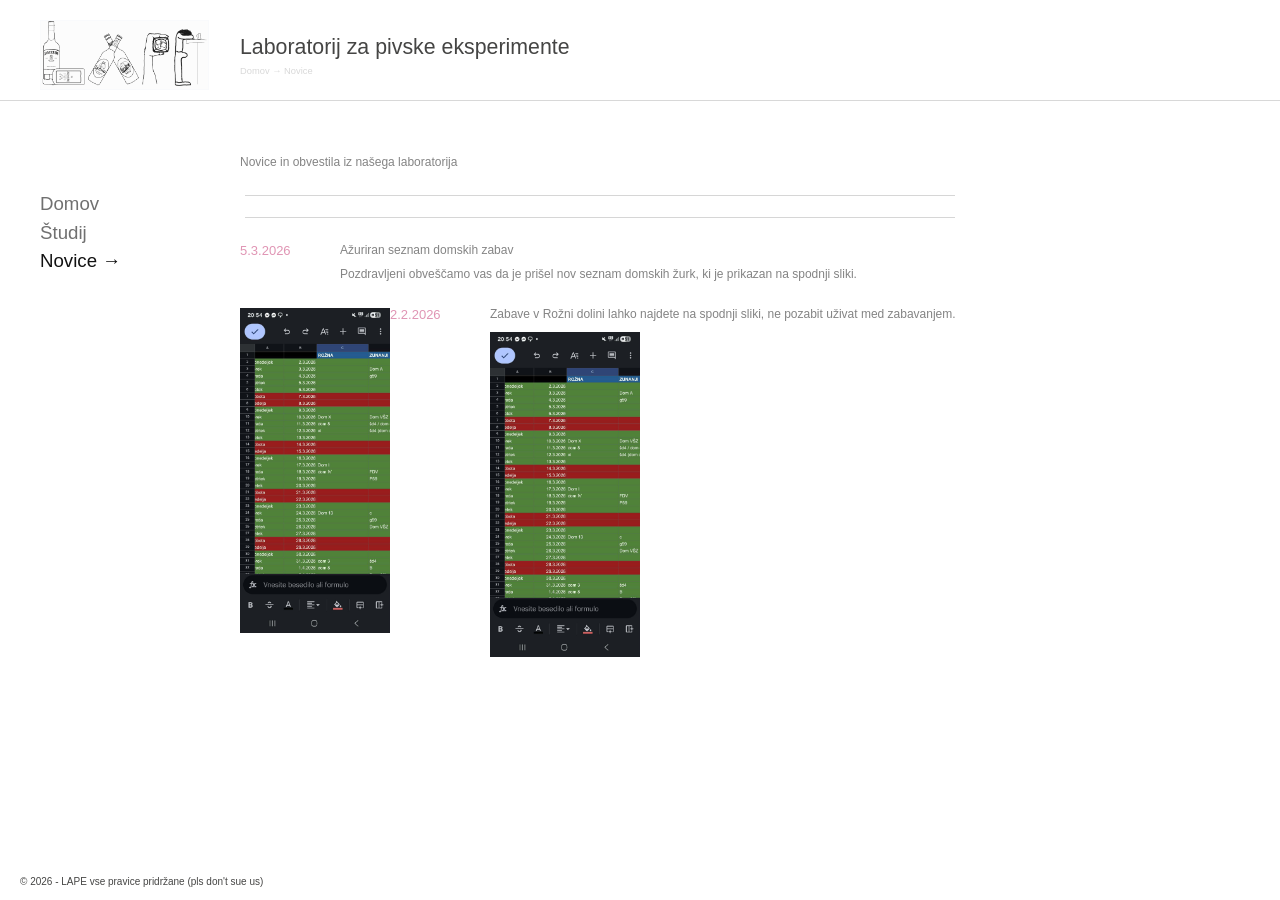
==== novice.html @ e4cd72fa "Update novice.html" ====
<!DOCTYPE html>
<!-- saved from url=(0032)novice.html -->
<html><head><meta http-equiv="Content-Type" content="text/html; charset=UTF-8">
        
        <meta name="description" content="Uradna stran Laboratorija za nelinearno mehaniko">
        <meta name="keywords" content="Univerza v Ljubljani, Fakulteta za strojnistvo, Askerceva 6, Miha Brojan, Brojan, Tomaz Videnic, Videnic, nelinearna mehanika, geometrijska nelinearnost, snovna nelinearnost, konstrukcije, materiali z oblikovnim spominom, izbocitev, lupine, termomehanika, biomehanika, merjenje snovnih znacilnosti mehkih tkiv, razvoj medicinskih implantatov, mehanika fluidov, trdnost, kompozitni materiali, stabilnost">
        <meta name="author" content="Miha Brojan">
        <title>LAPE</title>
        <link href="style.css" rel="stylesheet" type="text/css" media="screen">
        <link rel="stylesheet" href="css" type="text/css">
</head>



<body>


<div id="header-wrapper">
        <div id="header">
                <div id="logo">
                        <a href="index.html"><img src="logo.svg" height="70" alt="logo"></a>
                </div>
                <div id="header-text">
                        <h3>Laboratorij za pivske eksperimente</h3>
                        <h6><a href="index.html">Domov</a> → Novice</h6>
                </div>
        </div>
</div>


<div id="menu-wrapper">
        <div id="main-menu">
                <ul>
                        <li><a href="index.html">Domov</a></li>
                        <li><a href="studij.html">Študij</a></li>
                        <li><a class="selected" href="novice.html">Novice  →</a></li>
                </ul>
        </div>
        <div id="footer">
                <h6>© 2026 - LAPE vse pravice pridržane (pls don't sue us)</h6>
        </div>
</div>








<div id="content">

<div class="comments-block">


<p>
Novice in obvestila iz našega laboratorija
</p>

<div class="spacer"></div>
	<div class="spacer"></div>
	<p class="datum">
	5.3.2026
	<p>
        Ažuriran seznam domskih zabav 
        <br>
		<p>Pozdravljeni obveščamo vas da je prišel nov seznam domskih žurk, ki je prikazan na spodnji sliki.</p>
	<br>
        <a href="zabave2.jpg" target="_blank">
            <img class="predmeti" alt="Zabave v Rožni dolini" src="zabave.jpg">
        </a>
    </p>
	</div>


	<p class="datum">
	2.2.2026
	<p>
        Zabave v Rožni dolini lahko najdete na spodnji sliki, ne pozabit uživat med zabavanjem.
        <br>

        <a href="zabave.jpg" target="_blank">
            <img class="predmeti" alt="Zabave v Rožni dolini" src="zabave.jpg">
        </a>
    </p>
	</div>





          <p class="datum">
  </p></div></div></body></html>
---- style.css ----
/******************************************************************
This is the CSS Reset
******************************************************************/
html, body, div, span, applet, object, iframe, h1, h2, h3, h4, h5, h6, p, blockquote, pre, a, abbr, acronym, address, big, cite, code, del, dfn, em, img, ins, kbd, q, s, samp, small, strike, strong, sub, sup, tt, var, b, u, i, center, dl, dt, dd, ol, ul, li, fieldset, form, label, legend, table, caption, tbody, tfoot, thead, tr, th, td, article, aside, canvas, details, embed, figure, figcaption, footer, header, hgroup, menu, nav, output, ruby, section, summary, time, mark, audio, video {
	margin: 0;
	padding: 0;
	border: 0;
	font-size: 100%;
	font: inherit;
	vertical-align: baseline;
}

body {
	line-height: 1;
}
ol, ul {
	list-style: none;
}
blockquote, q {
	quotes: none;
}
blockquote:before, blockquote:after, q:before, q:after {
	content: '';
	content: none;
}
table {
	border-collapse: collapse;
	border-spacing: 0;
}
/******************************************************************
TEXT SELECTION STYLES
******************************************************************/
/* Safari, Chrome, iPhones, iPads */
::selection {
 background:#E095B4;
 color:#fff;
}
::-moz-selection {
 background:#E095B4;
 color:#fff;
}
::-webkit-selection {
 background:#E095B4;
 color:#fff;
}
a {
	color: #E095B4;
	outline: none;
}
/******************************************************************
General CSS
******************************************************************/
									
#content {
	width: 720px;
	padding-top: 150px;
	margin-left: 240px;
	z-index: 1;
}
#content-storitve {
	width: 720px;
	padding-top: 160px;
	margin-left: 240px;
	z-index: 1;
}

#content-storitve h5 {
    padding-top: 20px;
    padding-bottom: 5px;
}
#content-storitve h6 {
    padding-top: 20px;
    font-size: 10pt;
}

#content-storitve img {
	padding-left: 20px;
    padding-top: 5px;
    padding-bottom: 20px; 
}

p {
	font-family: Verdana, Arial, sans-serif;
	line-height: 2.0em;
	color: #848484;
	font-size: 9pt;
}
h1 {
	font-family: 'Droid Serif', Verdana, Arial, sans-serif;
	line-height: 1.6em;
	color: #454544;
	text-decoration: none;
	font-size: 22pt;
}
h2 {
	font-family: 'Droid Serif', Verdana, Arial, sans-serif;
	line-height: 1.6em;
	color: #454544;
	text-decoration: none;
	font-size: 18pt;
}
h3 {
	font-family: 'Droid Serif', Verdana, Arial, sans-serif;
	line-height: 1.6em;
	color: #454544;
	text-decoration: none;
	font-size: 16pt;
}
h4 {
	font-family: 'Droid Serif', Verdana, Arial, sans-serif;
	line-height: 1.6em;
	color: #454544;
	text-decoration: none;
	font-size: 14pt;
}
h5 {
	font-family: 'Droid Serif', Verdana, Arial, sans-serif;
	line-height: 1.6em;
	color: #454544;
	text-decoration: none;
	font-size: 12pt;
}
h6 {
	font-family: 'Droid Serif', Verdana, Arial, sans-serif;
	line-height: 1.6em;
	color: #454544;
	text-decoration: none;
	font-size: 11pt;
}
/***************************************************
COLUMNS and FEATURES
***************************************************/

.one, .one-half, .two-third, .one-third, .one-fourth {
	float: left;
}
.one-half, .two-third, .one-third, .one-fourth {
	margin-right: 25px;
}
.one {
	width: 720px;
}
.one-half {
	width: 340px;
}
.two-third {
	width: 460px;
}
.one-third {
	width: 220px;
}
.one-fourth {
	width: 160px;
}
.one-half-last {
	width: 350px;
	float: right;
}
.two-third-last {
	width: 460px;
	float: right;
}
.one-third-last {
	width: 220px;
	float: right;
}
.one-fourth-last {
	width: 160px;
	float: right;
}
.clear {
	clear: both;
}
.dropcap {
	font-family: Verdana, Arial, sans-serif;
	font-size: 36px;
	color: #333;
	width:32px;
	height:30px;
	float:left;
	padding:5px 5px 5px 5px;
	text-align:center;
	margin:5px 5px 5px 5px;
}
blockquote {
	font-style:italic;
	font-size:20px;
	margin-right:20px;
	padding-left:20px;
	margin-left:20px;
	margin-top: 60px;
	margin-bottom: 60px;
	font-family: 'Droid Serif', Verdana, Arial, sans-serif;
	color:#333;
	text-align: center;
	background-image: url(../images/blockquote.png);
	background-repeat: no-repeat;
	background-position: left top;
}
.styled-list-check li {
	font-family: Verdana, Arial, sans-serif;
	line-height: 1.6em;
	color: #666;
	text-decoration: none;
	font-size: 14px;
	background-image: url(../images/check.png);
	background-position: left center;
	background-repeat: no-repeat;
	padding-left: 16px;
}
.styled-list-check {
	padding-bottom: 60px;
}
.styled-list-dot li {
	font-family: 'Droid Sans', Verdana, Arial, sans-serif;
	line-height: 1.6em;
	text-decoration: none;
	font-size: 14px;
	color: #666;
	background-image: url(../images/dot.png);
	background-position: left center;
	background-repeat: no-repeat;
	padding-left: 20px;
	padding-top: 2px;
}
.styled-list-dot {
	padding-bottom: 60px;
}
.styled-list-star li {
	font-family: 'Droid Sans', Verdana, Arial, sans-serif;
	line-height: 1.6em;
	text-decoration: none;
	font-size: 12px;
	color: #666;
	background-image: url(../images/star.png);
	background-position: left center;
	background-repeat: no-repeat;
	padding-left: 20px;
	padding-top: 2px;
}
.styled-list-star {
	padding-bottom: 15px;
}
.readmore {
	font-family: 'Droid Sans', Verdana, Arial, sans-serif;
	font-size: 11px;
	text-decoration: none;
	color: #E095B4;
    padding-right: 10px;
}


.datum {
	font-family: 'Droid Sans', Verdana, Arial, sans-serif;
	font-size: 13px;
	text-decoration: none;
	color: #E095B4;
	float: left;
	width: 100px;
}


a:hover {
	color: #E35A88;
}
.spacer {
	height: 1px;
	clear: both;
	border-bottom: 1px;
	border-style: solid;
	border-color: #d6d6d6;
	margin: 20px 5px 20px 5px;
}
.blank-spacer {
	width: 720px;
	height: 1px;
	clear: both;
	margin: 10px 5px 10px 5px;
	padding: 10px 5px 10px 5px;
}
.star-divider {
	background-image:url(../images/star_divider.png);
	text-align: center;
	display: block;
	clear: both;
	height: 16px;
	width: 430px;
	margin-top: 10px;
	margin-right: auto;
	margin-bottom: 10px;
	margin-left: auto;
	background-repeat: no-repeat;
}
#error {
	display: block;
	text-align: center;
	margin-left: auto;
	margin-right: auto;
	margin-top: 300px;
}
#sucess {
	display: block;
	text-align: center;
	margin-left: auto;
	margin-right: auto;
	margin-top: 300px;
}
.miha {
	font-family: 'Droid Sans', Verdana, Arial, sans-serif;
	font-size: 12px;
	text-decoration: none;
	color: #707070;
    font-weight: bold;
}



/******************************************************************
Header & Menu CSS
******************************************************************/

#header-wrapper {
	position: fixed;
	background-color: #FFF;
	width: 100%;
	height: 100px;
	top: 0px;
 	border-bottom: 1px;
 	border-bottom-style: solid;
 	border-bottom-color: #d8d8d8;
 	z-index: 5000;
}
#header {
	width: 960px;
}
#logo {
	float: left;
	width: 100px;
	padding: 20px 0 10px 40px;
}
#header-text {
	width: 580px;
	padding-top: 30px;
	margin-left: 240px;
	display: block;
	height: 20px;
}
#header-text h6 {
	font-size: 7pt;
	color: #d8d8d8;
}
#header-text a {
	font-family: 'Droid Serif', Verdana, Arial, sans-serif;
	color: #d8d8d8;
	text-decoration: none;
	font-size: 7pt;
}
#social-box {
	width: 96px;
	height: 22px;
	position: fixed;
	bottom: 40px;
	left: 30px;
}
#social-box li {
	float: left;
	padding-left: 6px;
	display: inline;
}
#menu-wrapper {
	height: 100%;
	padding-top: 130px;
	float: left;
	width: 140px;
}
#main-menu {
	position: fixed;
	padding-top: 60px;
	padding-left: 40px;
	font-family: 'Droid Serif', Verdana, Arial, sans-serif;
}
#main-menu a {
	color: #707070;
	text-decoration: none;
	font-size: 14pt;
}
#main-menu a:hover {
	color: #121212;
}
#main-menu li {
	padding: 5px 0 5px 0;
}
#main-menu .selected {
	color: #121212;
}
#footer h6 {
	font-size: 10px;
	position: fixed;
	bottom: 10px;
	left: 20px;
}
#slide-panel {
	position: fixed;
	top: 120px;
	left: 240px;
	height: 420px;
	width: 720px;
	display: none;
	border-width: 1px;
	border-style: solid;
	border-color: #e2e2e2;
	background-color: #FFF;
	margin: auto;
	text-align: center;
	margin-bottom: 5px;
	z-index: 6000;
}
.slide {
	background-image: url(../images/slide_button.png);
	background-repeat: no-repeat;
	position: fixed;
	top: 33px;
	left: 800px;
	z-index: 5000;
}
.btn-slide {
	text-align: center;
	width: 120px;
	height: 60px;
	display: block;
	color: #fff;
	text-decoration: none;
	font-family: Arial, Helvetica, sans-serif;
	font-weight: bold;
	font-size: 1em;
	margin-right: auto;
	margin-left: auto;
	line-height: 22px;
	z-index: 5000;
}







/******************************************************************
Menu zaposleni
******************************************************************/
#zaposleni {
	padding-top: 14px;
	padding-left: 0px;
	font-family: 'Droid Serif', Verdana, Arial, sans-serif;
}
#zaposleni a {
	color: #707070;
	text-decoration: none;
	font-size: 12pt;
}
#zaposleni a:hover {
	color: #121212;
}
#zaposleni ul li {
padding: 5px 0 5px 0;
    padding-right: 50px;
    display: inline;
}
#zaposleni .selected {
	color: #121212;
}















/******************************************************************
Some Nivo Customization CSS
For easy editing (the main Nivo CSS is in nivo-theme.css)
******************************************************************/

.theme-effe .nivo-caption {
	font-family: Verdana, Arial, sans-serif;
	font-size: 14px;
}
.theme-effe .nivo-caption h1 {
	padding: 50px 10px 5px 10px;
}
.theme-effe .nivo-caption p {
	padding: 5px 20px 20px 20px;
	text-align: justify;
}
.theme-effe .nivo-caption .readmore {
	position: absolute;
	font-family: Verdana, Arial, sans-serif;
	font-size: 16px;
	color: #999;
	text-decoration: none;
	bottom: 20px;
	left: 160px;
}

/******************************************************************
Home Page CSS
******************************************************************/

#recent-posts-container {
	width: 720px;
	height: 200px;
	margin-top: 60px;
}
#recent-projects-container {
	width: 720px;
	height: 200px;
	margin-top: 60px;
}
.section-description {
	float: left;
	width: 110px;
	height: 160px;
	padding-right: 20px;
	border-right: 1px;
	border-style: solid;
	border-color: #d8d8d8;
}
.recent-summary {
	width: 600px;
	display: inline;
}
.recent-item {
	padding-left: 40px;
	float: left;
	width: 260px;
}
.recent-item-last {
	float: right;
	width: 250px;
}
.recent-summary p {
	width: 250px;
	text-align: left;
	padding: 0px 0px 50px 0px;
}
.recent-summary h6 {
	width: 250px;
	font-weight: bold;
	text-align: left;
	padding: 5px 0px 0px 0px;
}
.item {
	width:125px;
	height:125px;
	border:4px solid #222;
	margin:5px 0px 5px 0px;
	/* required to hide the image after resized */
	overflow:hidden;
	/* for child absolute position */
	position:relative;
	/* display div in line */
	float:left;
}
#recent-text {
	text-align: center;
}
#recent-text h5 {
	padding-bottom: 0px;
}
.recent-gallery {
	text-align: center;
	margin-left: auto;
	margin-right: auto;
	width: 720px;
	margin-top: 40px;
}
#follow h1 {
	text-align: center;
	font-size: 22px;
	padding-top: 100px;
	clear: both;
}
#follow h3 {
	text-align: center;
	padding: 16px;
}
#follow p {
	text-align: center;
}
#follow-twitter {
	text-align: center;
	width: 150px;
	height: 80px;
	display: block;
	padding-top: 20px;
	float: left;
	padding-left: 170px;
}
#follow-mail {
	text-align: center;
	width: 150px;
	height: 80px;
	display: block;
	padding-top: 20px;
	float: right;
	padding-right: 170px;
}
/******************************************************************
About us CSS
******************************************************************/

.about {
	padding-top: 25px;
	width: 720px;
	padding-bottom: 50px;
}
.about p {
	text-align: justify;
}
.team-text {
	text-align: center;
}
/******************************************************************
Portfolio CSS
******************************************************************/

#filter {
	display: block;
	height: 20px;
	margin-left: 20px;
	position: relative;
	text-align: center;
	width: 700px;
}
#filter:before, #filter:after {
	height: 43px;
	position: absolute;
	top: 0;
	width: 78px;
	content: '';
}
#filter:before {
	background-position: 0 -47px;
	left: -78px;
}
#filter:after {
	background-position: 0 0;
	right: -78px;
}
#filter a {
	font-family: 'Droid Serif', Verdana, Arial, sans-serif;
	font-size: 16px;
	color: #666;
	display: inline-block;
	text-decoration: none;
	height: 39px;
	line-height: 37px;
	padding: 0 15px;
}
#filter a:hover {
	text-decoration:none;
}
#filter a.active {
	color: #121212;
}
#stage {
	width: 720px;
}
#container {
	display:block;
	overflow:hidden;
	width: 720px;
	margin:0 auto;
}
#container li {
	float: left;
	height: 180px;
	list-style: none outside none;
	margin: 20px;
	position: relative;
	width: 200px;
}
#container li p {
	margin-left: 0px;
}
#container li h6 {
	padding-top: 5px;
	font-weight: bold;
	margin-left: 0px;
}
#container li a:hover {
	color: #121212;
}
#container ul {
	overflow:hidden;
}
#container ul.hidden {
	display:none;
}
/******************************************************************
This CSS is for the project page
******************************************************************/
#project-title {
	display: block;
	font-family: Verdana, Arial, sans-serif;
	line-height: 1.6em;
	color: #666;
	text-decoration: none;
	font-size: 18pt;
	float: right;
	padding-top: 10px;
}
.project {
	padding-top: 50px;
	width: 720px;
}
#description {
	padding-bottom: 20px;
	float: left;
	width: 480px;
}
#work {
	margin-top: 15px;
	border-left: 1px;
	border-style: solid;
	border-color: #c9c9c9;
	float: right;
	padding-left: 40px;
}
#work h5 {
	font-family: 'Droid Serif', Verdana, Arial, sans-serif;
}
#work li {
	font-family: 'Droid Sans', Verdana, Arial, sans-serif;
	line-height: 1.6em;
	text-decoration: none;
	font-size: 9pt;
	color: #666;
	background-image: url(../images/check.png);
	background-position: left center;
	background-repeat: no-repeat;
	padding-left: 20px;
	padding-top: 2px;
}
.project-summary {
	clear: both;
	width: 720px;
	padding-right: 10px;
	padding-top: 60px;
	text-align: left;
}
.project-summary h5 {
	font-family: 'Droid Serif', Verdana, Arial, sans-serif;
}
/******************************************************************
Blog CSS
******************************************************************/

#blog {
	display: block;
	width: 720px;
	margin-top: 10px;
	margin-left: auto;
	margin-right: auto;
	margin-bottom: 60px;
}
.blog-year {
	width: 720px;
	margin-top: 20px;
	margin-left: 15px;
	margin-bottom: 10px;
	float: right;
    color: red;
    font-weight: bold;
}
.blog-item-info {
	padding: 10px 0 15px 0;
	height: 15px;
	width: 550px;
	float: right;
}
.blog-item {
	clear: both;
	width: 720px;
	height: 130px;
}
.blog-item-content {
	width: 550px;
	margin-top: 0px;
	margin-left: 15px;
	margin-bottom: 10px;
	float: right;
}
.blog-item-content-book {
	width: 620px;
	margin-top: 0px;
	margin-left: 15px;
	margin-bottom: 10px;
	float: right;
}
.blog-item-content-paper {
	width: 500px;
	margin-top: 0px;
	margin-left: 15px;
	margin-bottom: 50px;
	float: right;
}
.blog-item img {
	margin-bottom: 30px;
	margin-top: 5px;
	float: left;
}
.blog-item-content h5 {
	font-weight: bold;
}
.blog-item-content p {
	padding: 0px 5px 5px 0px;
	text-align: justify;
}
.user {
	background-image: url(../images/user.png);
	background-position: 0 1px;
	padding-bottom: 1px;
	margin-right: 15px;
	display: inline;
	text-decoration: none;
	font-size: 12px;
	height: 15px;
	color: #d6d6d6;
	padding-left: 20px;
	background-repeat: no-repeat
}
.user:hover {
	background-position: 0 -17px;
	color: #444444;
}
.comments {
	background-image: url(../images/comments.png);
	background-position: 0 1px;
	padding-bottom: 1px;
	margin-right: 15px;
	display: inline;
	text-decoration: none;
	font-size: 12px;
	height: 15px;
	color: #d6d6d6;
	padding-left: 20px;
	background-repeat: no-repeat
}
.comments:hover {
	background-position: 0 -17px;
	color: #444444;
}
.tags {
	background-image: url(../images/tags.png);
	background-position: 0 1px;
	padding-bottom: 1px;
	margin-right: 15px;
	display: inline;
	text-decoration: none;
	font-size: 12px;
	height: 15px;
	color: #d6d6d6;
	padding-left: 20px;
	background-repeat: no-repeat
}
.tags:hover {
	background-position: 0 -17px;
	color: #444444;
}
#pagination {
	display: inline-block;
	height: 8px;
	text-align: center;
	width: 720px;
	font-size: 10pt;
}
#pagination a {
	color: #707070;
	text-decoration: none;
}
#pagination .active {
	color: #444444;
	text-decoration: underline;
}
.blog-item-single-info {
	padding: 5px 0 20px 0;
	height: 15px;
	width: 720px;
}
.blog-item-single {
	clear: both;
	width: 720px;
	height: 270px;
}
.blog-item-single-content {
	width: 720px;
	margin-top: 10px;
	margin-bottom: 50px;
}
.blog-item-single img {
	margin-bottom: 10px;
}
.blog-item-single-content h5 {
	font-weight: bold;
}
.blog-item-single-content p {
	text-align: left;
	padding-bottom: 20px;
}
.social-blog-buttons {
	display: inline;
	float: left;
	height: 20px;
}
.comments-block {
	width: 720px;
}
.comments-title {
	padding-top: 40px;
}
.comments-block a {
	width: 720px;
}
.avatar {
	padding-top: 6px;
	float: left;
	width: 40px;
}
.predmeti {
	padding-top: 6px;
	float: left;
	width: 150px;
}
.post-author {
	font-family: 'Droid Serif', Verdana, Arial, sans-serif;
	line-height: 1.6em;
	color: #454544;
	text-decoration: none;
	font-size: 14pt;
	cursor: pointer;
}
.comment-info {
	width: 400px;
	display: block;
	padding-left: 60px;
}
.comment-info-predmeti {
	width: 500px;
	display: block;
	padding-left: 190px;
    padding-bottom: 60px;
}
.novice{
	width: 600px;
	display: block;
	padding-left: 100px;
    padding-bottom: 10px;
    margin-top: -50 px
}
.comment-body {
	padding-top: 15px;
}
.reply {
	font-family: 'Droid Serif', Verdana, Arial, sans-serif;
	line-height: 1.6em;
	color: #454544;
	text-decoration: none;
	font-size: 10pt;
}
.required-comment {
	padding-bottom: 20px;
}
.short-label {
	width: 40px;
}
.input-block {
	width: 180px;
	padding-right: 65px;
	height: 50px;
	display: inline-block;
}
.input-block-long {
	width: 140px;
	display: inline-block;
}
.short-field {
	width: 170px;
}
.long-field {
	width: 200px;
}
#comment {
	width: 700px;
}
#comment-button {
	height: 30px;
	padding: 5px;
}
/***************************************************
Contact CSS
***************************************************/

#contact {
	display: inline;
	position: relative;
	width: 450px;
	float: left;
	margin: 0px;
	margin-top: 20px;
	margin-bottom: 40px;
	padding: 20px 70px 20px 0px;
	border-right: 1px;
	border-style: solid;
	border-color: #d6d6d6;
}
#contactform {
	padding-top: 10px;
}
#contact p {
	padding-top: 5px;
}
#contactform h6 {
	font-size: 12px;
	color: #848484;
	float: left;
}
#contactform .boxes {
	float: left;
	display: block;
	margin-bottom: 20px;
	margin-top: 20px;
}
#contactform .box {
	width: 390px;
	margin-bottom: 18px;
	margin-top: 2px;
	margin-left: 60px;
}
#contactform .msgbox {
	margin-bottom: 18px;
	margin-top: 2px;
	margin-left: 60px;
	width: 400px;
}
#contactform .message {
	text-align: left;
	margin-top: 2px;
	height: 135px;
	width: 400px;
	padding: 5px;
}
#contactform #sender_name {
	width: 320px;
}
#contactform #sender_email {
	width: 320px;
}
#contactform #sender_url {
	width: 320px;
}
#contactform .submitbtn {
	width: 120px;
	padding-top: 15px;
	margin-left: 60px;
}
.contactinformation .overline {
	margin-bottom: 15px;
}
#contactinfo {
	padding-right: 10px;
	padding-top: 15px;
	float: right;
}
/******************************************************************
This is the buttons and inputs CSS
******************************************************************/

.button {
	font-family: 'Droid Serif', Verdana, Arial, sans-serif;
	font-size:12px;
	text-align:center;
	text-decoration:none;
	padding-top: 5px;
	height: 34px;
	padding-right: 10px;
	padding-bottom: 7px;
	padding-left: 10px;
}
.btncolor, .btncolor:focus, .btncolor:hover {
	background:#FFF;
	color:#999;
}
.required {
	color: #444444;
}
input, textarea {
	background: #fff;
	border: 1px solid #c9c9c9;
}
input, textarea {
	padding: 5px;
}
input {
	height: 20px;
}
input:focus, textarea:focus, button:hover {
	background: #fff;
	border: 1px solid #444444;
	-webkit-box-shadow: 0 0 2px #444444;
	-moz-box-shadow: 0 0 2px #444444;
	box-shadow: 0 0 2px #444444;
}
input:focus, textarea:focus {
	color: #c9c9c9;
}
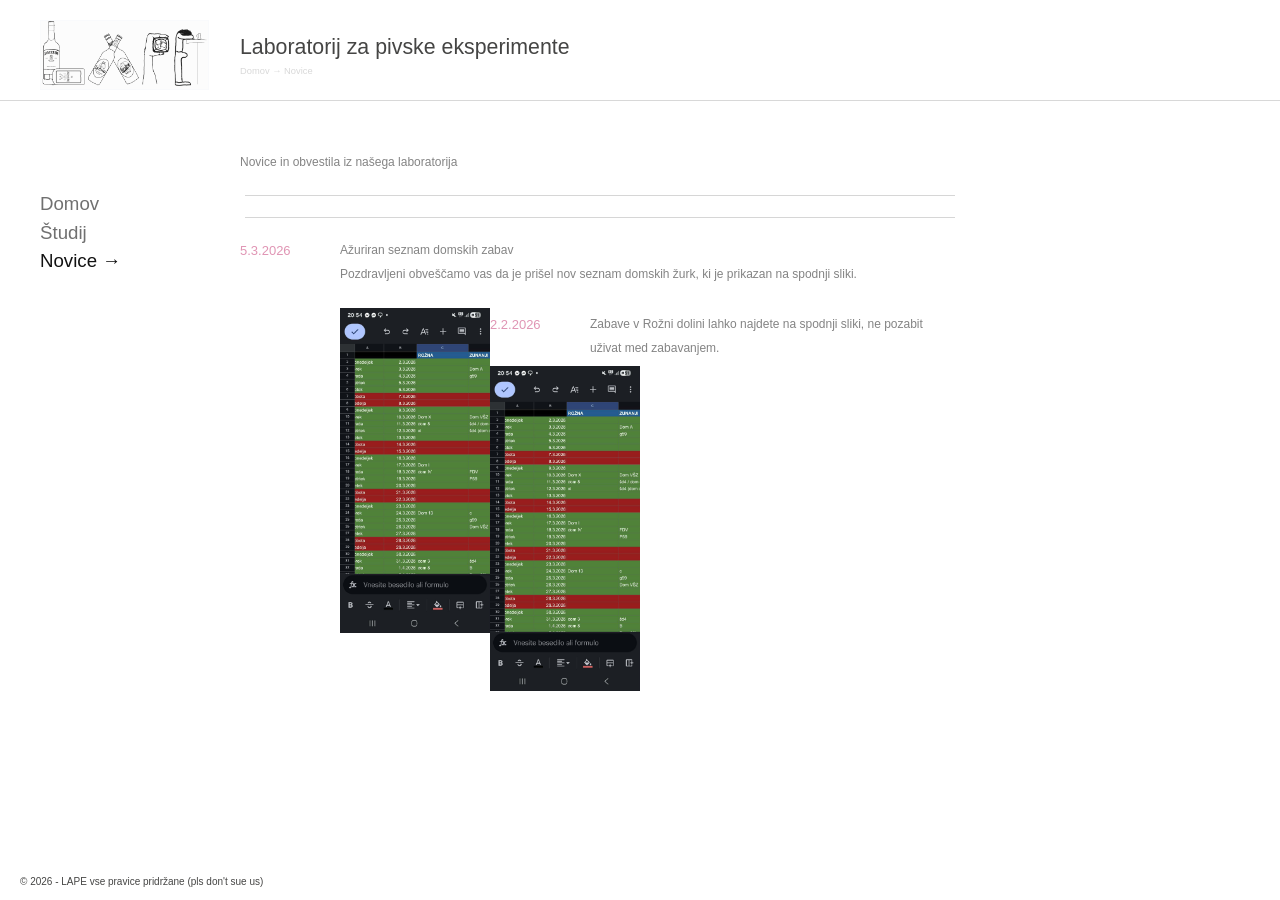
==== commit ca9fac5f: "Update novice.html" ====
--- a/novice.html
+++ b/novice.html
@@ -61,6 +61,7 @@
 	<div class="spacer"></div>
 	<p class="datum">
 	5.3.2026
+		<div class ="novice">
 	<p>
         Ažuriran seznam domskih zabav 
         <br>
@@ -72,7 +73,7 @@
     </p>
 	</div>
 
-
+<div class ="novice">
 	<p class="datum">
 	2.2.2026
 	<p>
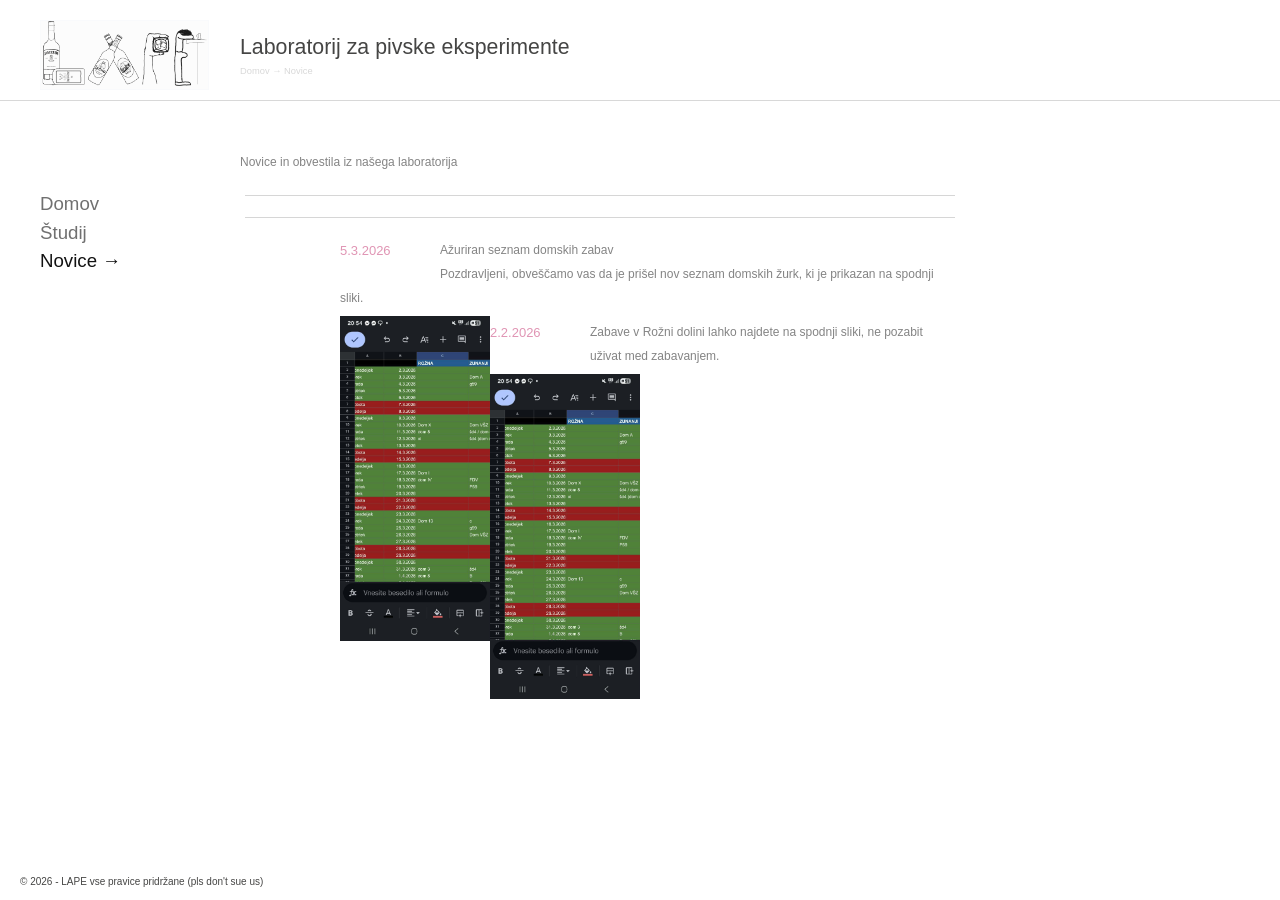
==== commit d3ccb80b: "Update novice.html" ====
--- a/novice.html
+++ b/novice.html
@@ -53,42 +53,43 @@
 <div class="comments-block">
 
 
-<p>
-Novice in obvestila iz našega laboratorija
-</p>
+<p>Novice in obvestila iz našega laboratorija</p>
 
 <div class="spacer"></div>
-	<div class="spacer"></div>
-	<p class="datum">
-	5.3.2026
-		<div class ="novice">
-	<p>
-        Ažuriran seznam domskih zabav 
-        <br>
-		<p>Pozdravljeni obveščamo vas da je prišel nov seznam domskih žurk, ki je prikazan na spodnji sliki.</p>
-	<br>
-        <a href="zabave2.jpg" target="_blank">
-            <img class="predmeti" alt="Zabave v Rožni dolini" src="zabave.jpg">
-        </a>
+<div class="spacer"></div>
+
+<!-- News item -->
+<div class="novice">
+    <p class="datum">5.3.2026</p>
+
+    <p>Ažuriran seznam domskih zabav</p>
+
+    <p>
+        Pozdravljeni, obveščamo vas da je prišel nov seznam domskih žurk,
+        ki je prikazan na spodnji sliki.
     </p>
-	</div>
 
-<div class ="novice">
-	<p class="datum">
-	2.2.2026
-	<p>
-        Zabave v Rožni dolini lahko najdete na spodnji sliki, ne pozabit uživat med zabavanjem.
-        <br>
+    <a href="zabave2.jpg" target="_blank">
+        <img class="predmeti" src="zabave.jpg" alt="Zabave v Rožni dolini">
+    </a>
+</div>
 
-        <a href="zabave.jpg" target="_blank">
-            <img class="predmeti" alt="Zabave v Rožni dolini" src="zabave.jpg">
-        </a>
+<!-- News item -->
+<div class="novice">
+    <p class="datum">2.2.2026</p>
+
+    <p>
+        Zabave v Rožni dolini lahko najdete na spodnji sliki,
+        ne pozabit uživat med zabavanjem.
     </p>
-	</div>
 
+    <a href="zabave.jpg" target="_blank">
+        <img class="predmeti" src="zabave.jpg" alt="Zabave v Rožni dolini">
+    </a>
+</div>
 
+</div>
+</div>
 
-
-
-          <p class="datum">
-  </p></div></div></body></html>
+</body>
+</html>
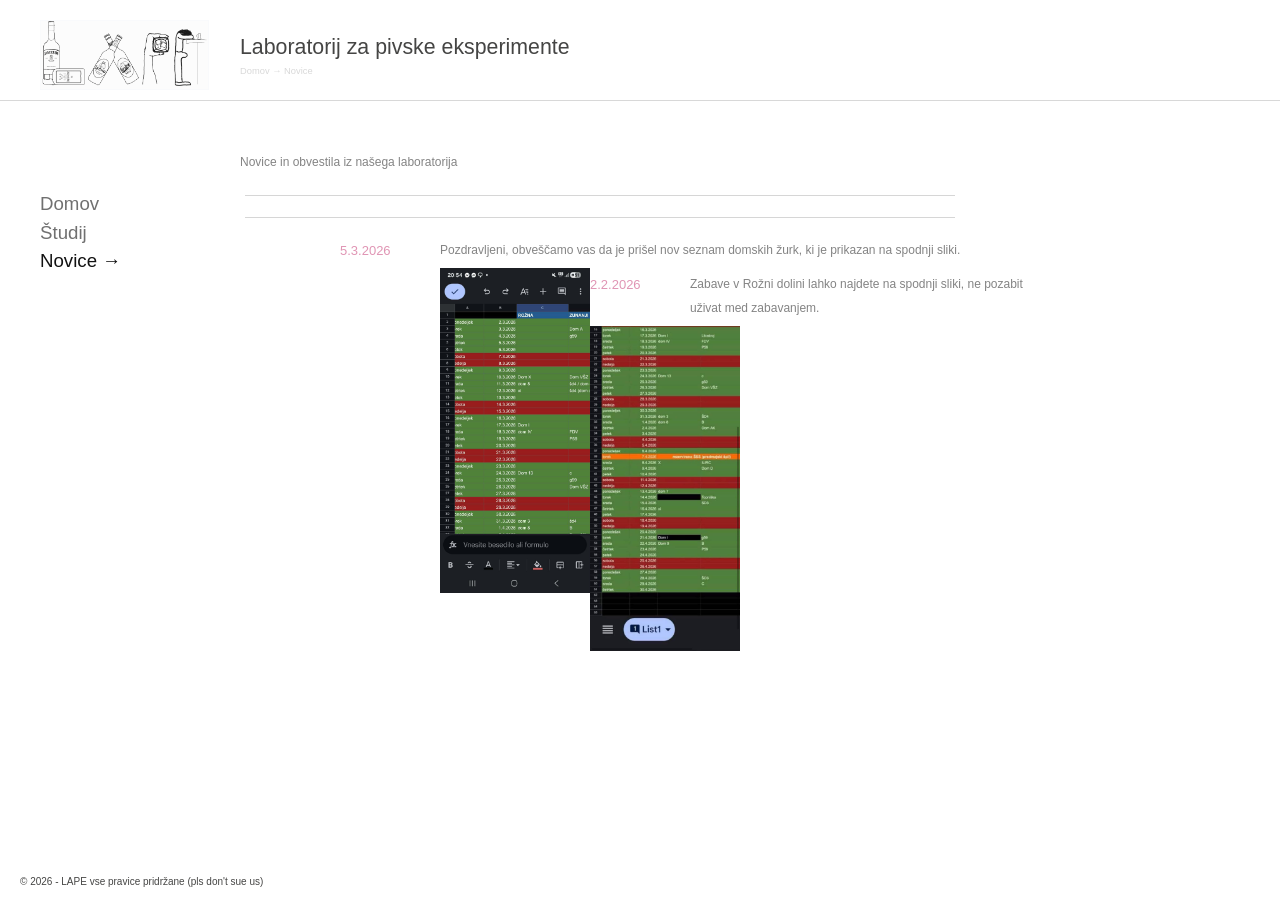
==== commit f53f6f49: "Update novice.html" ====
--- a/novice.html
+++ b/novice.html
@@ -1,57 +1,49 @@
 <!DOCTYPE html>
-<!-- saved from url=(0032)novice.html -->
-<html><head><meta http-equiv="Content-Type" content="text/html; charset=UTF-8">
-        
-        <meta name="description" content="Uradna stran Laboratorija za nelinearno mehaniko">
-        <meta name="keywords" content="Univerza v Ljubljani, Fakulteta za strojnistvo, Askerceva 6, Miha Brojan, Brojan, Tomaz Videnic, Videnic, nelinearna mehanika, geometrijska nelinearnost, snovna nelinearnost, konstrukcije, materiali z oblikovnim spominom, izbocitev, lupine, termomehanika, biomehanika, merjenje snovnih znacilnosti mehkih tkiv, razvoj medicinskih implantatov, mehanika fluidov, trdnost, kompozitni materiali, stabilnost">
-        <meta name="author" content="Miha Brojan">
-        <title>LAPE</title>
-        <link href="style.css" rel="stylesheet" type="text/css" media="screen">
-        <link rel="stylesheet" href="css" type="text/css">
+<html>
+<head>
+<meta charset="UTF-8">
+
+<meta name="description" content="Uradna stran Laboratorija za nelinearno mehaniko">
+<meta name="keywords" content="Univerza v Ljubljani, Fakulteta za strojnistvo">
+<meta name="author" content="Miha Brojan">
+
+<title>LAPE</title>
+
+<link href="style.css" rel="stylesheet" type="text/css">
 </head>
-
-
 
 <body>
 
+<div id="header-wrapper">
+    <div id="header">
+        <div id="logo">
+            <a href="index.html"><img src="logo.svg" height="70" alt="logo"></a>
+        </div>
 
-<div id="header-wrapper">
-        <div id="header">
-                <div id="logo">
-                        <a href="index.html"><img src="logo.svg" height="70" alt="logo"></a>
-                </div>
-                <div id="header-text">
-                        <h3>Laboratorij za pivske eksperimente</h3>
-                        <h6><a href="index.html">Domov</a> → Novice</h6>
-                </div>
+        <div id="header-text">
+            <h3>Laboratorij za pivske eksperimente</h3>
+            <h6><a href="index.html">Domov</a> → Novice</h6>
         </div>
+    </div>
 </div>
 
+<div id="menu-wrapper">
+    <div id="main-menu">
+        <ul>
+            <li><a href="index.html">Domov</a></li>
+            <li><a href="studij.html">Študij</a></li>
+            <li><a class="selected" href="novice.html">Novice →</a></li>
+        </ul>
+    </div>
 
-<div id="menu-wrapper">
-        <div id="main-menu">
-                <ul>
-                        <li><a href="index.html">Domov</a></li>
-                        <li><a href="studij.html">Študij</a></li>
-                        <li><a class="selected" href="novice.html">Novice  →</a></li>
-                </ul>
-        </div>
-        <div id="footer">
-                <h6>© 2026 - LAPE vse pravice pridržane (pls don't sue us)</h6>
-        </div>
+    <div id="footer">
+        <h6>© 2026 - LAPE vse pravice pridržane (pls don't sue us)</h6>
+    </div>
 </div>
-
-
-
-
-
-
-
 
 <div id="content">
 
 <div class="comments-block">
-
 
 <p>Novice in obvestila iz našega laboratorija</p>
 
@@ -60,36 +52,40 @@
 
 <!-- News item -->
 <div class="novice">
-    <p class="datum">5.3.2026</p>
 
-    <p>Ažuriran seznam domskih zabav</p>
+                  <p class="datum">
+                5.3.2026
+          </p>
 
-    <p>
-        Pozdravljeni, obveščamo vas da je prišel nov seznam domskih žurk,
-        ki je prikazan na spodnji sliki.
-    </p>
+          <div class="novice">
 
-    <a href="zabave2.jpg" target="_blank">
+            <p> Pozdravljeni, obveščamo vas da je prišel nov seznam domskih žurk,
+        ki je prikazan na spodnji sliki. </p>
+                  <a href="zabave.jpg" target="_blank">
         <img class="predmeti" src="zabave.jpg" alt="Zabave v Rožni dolini">
     </a>
-</div>
+            <p></p>
 
-<!-- News item -->
-<div class="novice">
-    <p class="datum">2.2.2026</p>
+          </div>
 
-    <p>
-        Zabave v Rožni dolini lahko najdete na spodnji sliki,
-        ne pozabit uživat med zabavanjem.
-    </p>
 
-    <a href="zabave.jpg" target="_blank">
-        <img class="predmeti" src="zabave.jpg" alt="Zabave v Rožni dolini">
+              <p class="datum">
+                2.2.2026
+          </p>
+
+          <div class="novice">
+
+            <p> Zabave v Rožni dolini lahko najdete na spodnji sliki,
+        ne pozabit uživat med zabavanjem.</p>
+                  <a href="zabave.jpg" target="_blank">
+        <img class="predmeti" src="zabave2.jpg" alt="Zabave v Rožni dolini">
     </a>
-</div>
+            <p></p>
 
-</div>
-</div>
+          </div>
 
-</body>
-</html>
+          <p class="datum">
+  </p></div></div></body></html>
+
+
+
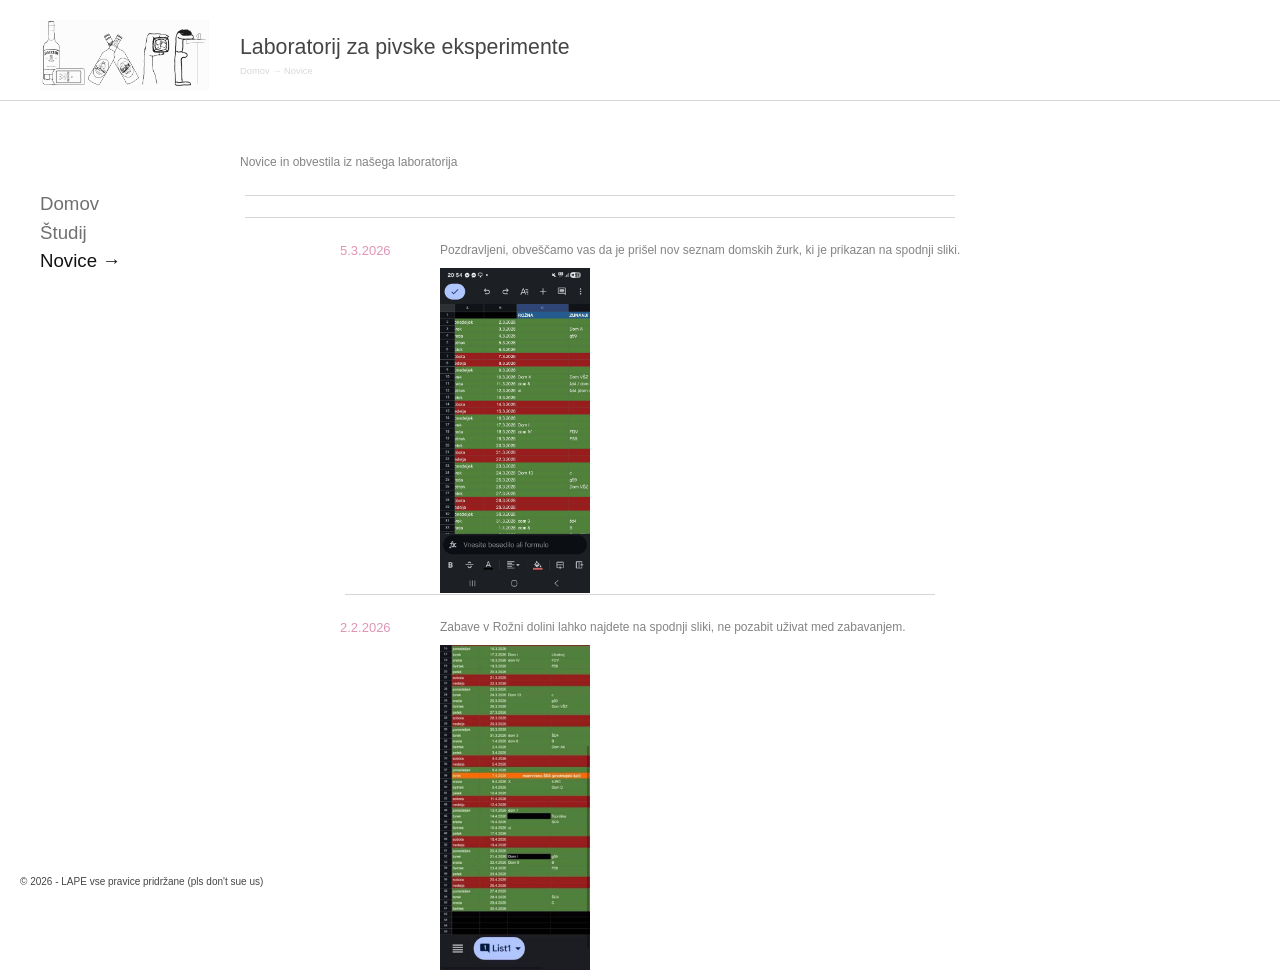
==== commit 379bcbc7: "Update novice.html" ====
--- a/novice.html
+++ b/novice.html
@@ -67,7 +67,7 @@
             <p></p>
 
           </div>
-
+<div class="spacer"></div>
 
               <p class="datum">
                 2.2.2026
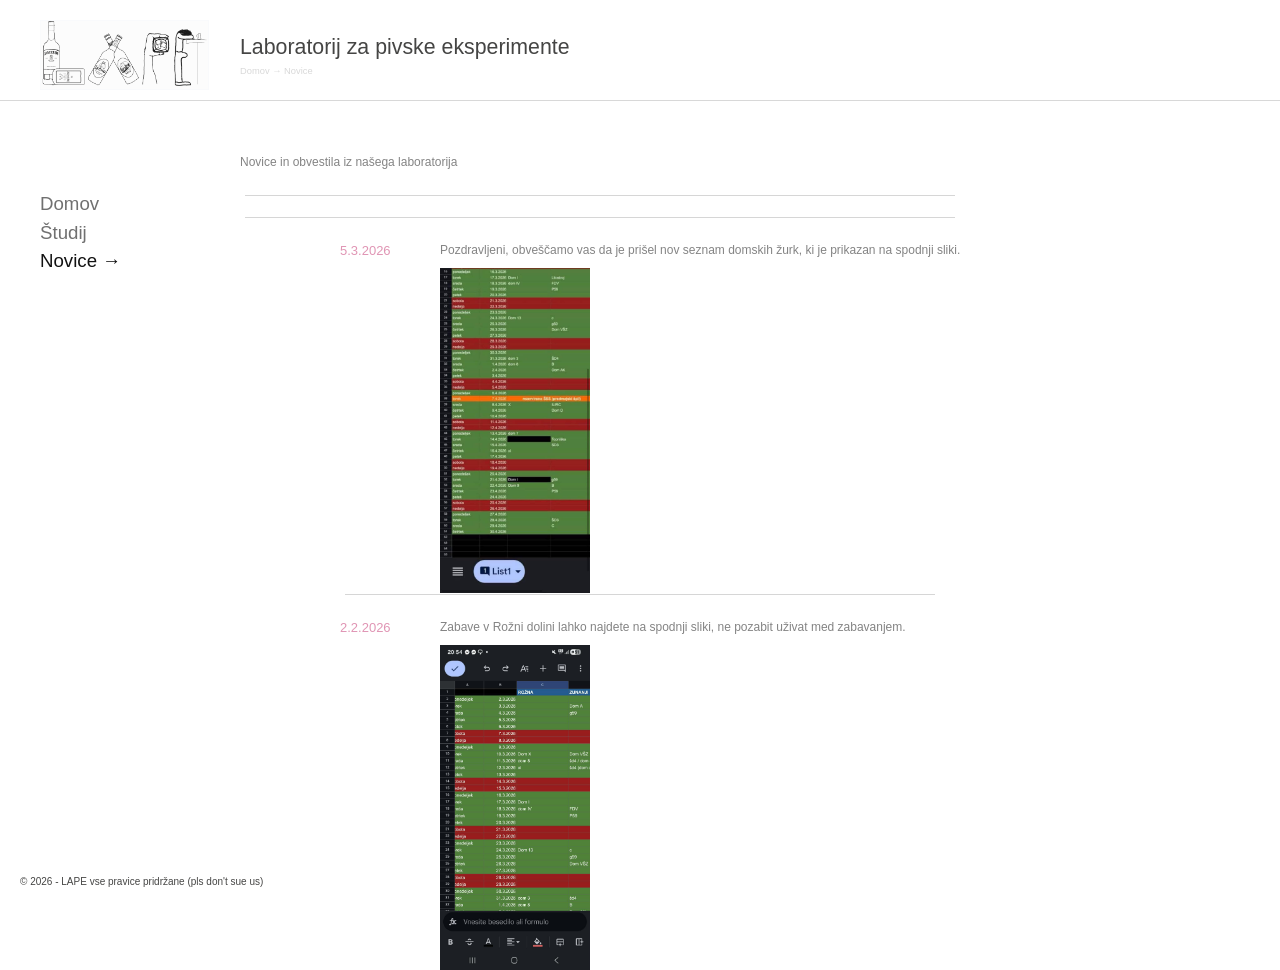
==== commit 93abe843: "Update novice.html" ====
--- a/novice.html
+++ b/novice.html
@@ -61,8 +61,8 @@
 
             <p> Pozdravljeni, obveščamo vas da je prišel nov seznam domskih žurk,
         ki je prikazan na spodnji sliki. </p>
-                  <a href="zabave.jpg" target="_blank">
-        <img class="predmeti" src="zabave.jpg" alt="Zabave v Rožni dolini">
+                  <a href="zabave2.jpg" target="_blank">
+        <img class="predmeti" src="zabave2.jpg" alt="Zabave2 v Rožni dolini">
     </a>
             <p></p>
 
@@ -78,7 +78,7 @@
             <p> Zabave v Rožni dolini lahko najdete na spodnji sliki,
         ne pozabit uživat med zabavanjem.</p>
                   <a href="zabave.jpg" target="_blank">
-        <img class="predmeti" src="zabave2.jpg" alt="Zabave v Rožni dolini">
+        <img class="predmeti" src="zabave.jpg" alt="Zabave v Rožni dolini">
     </a>
             <p></p>
 
